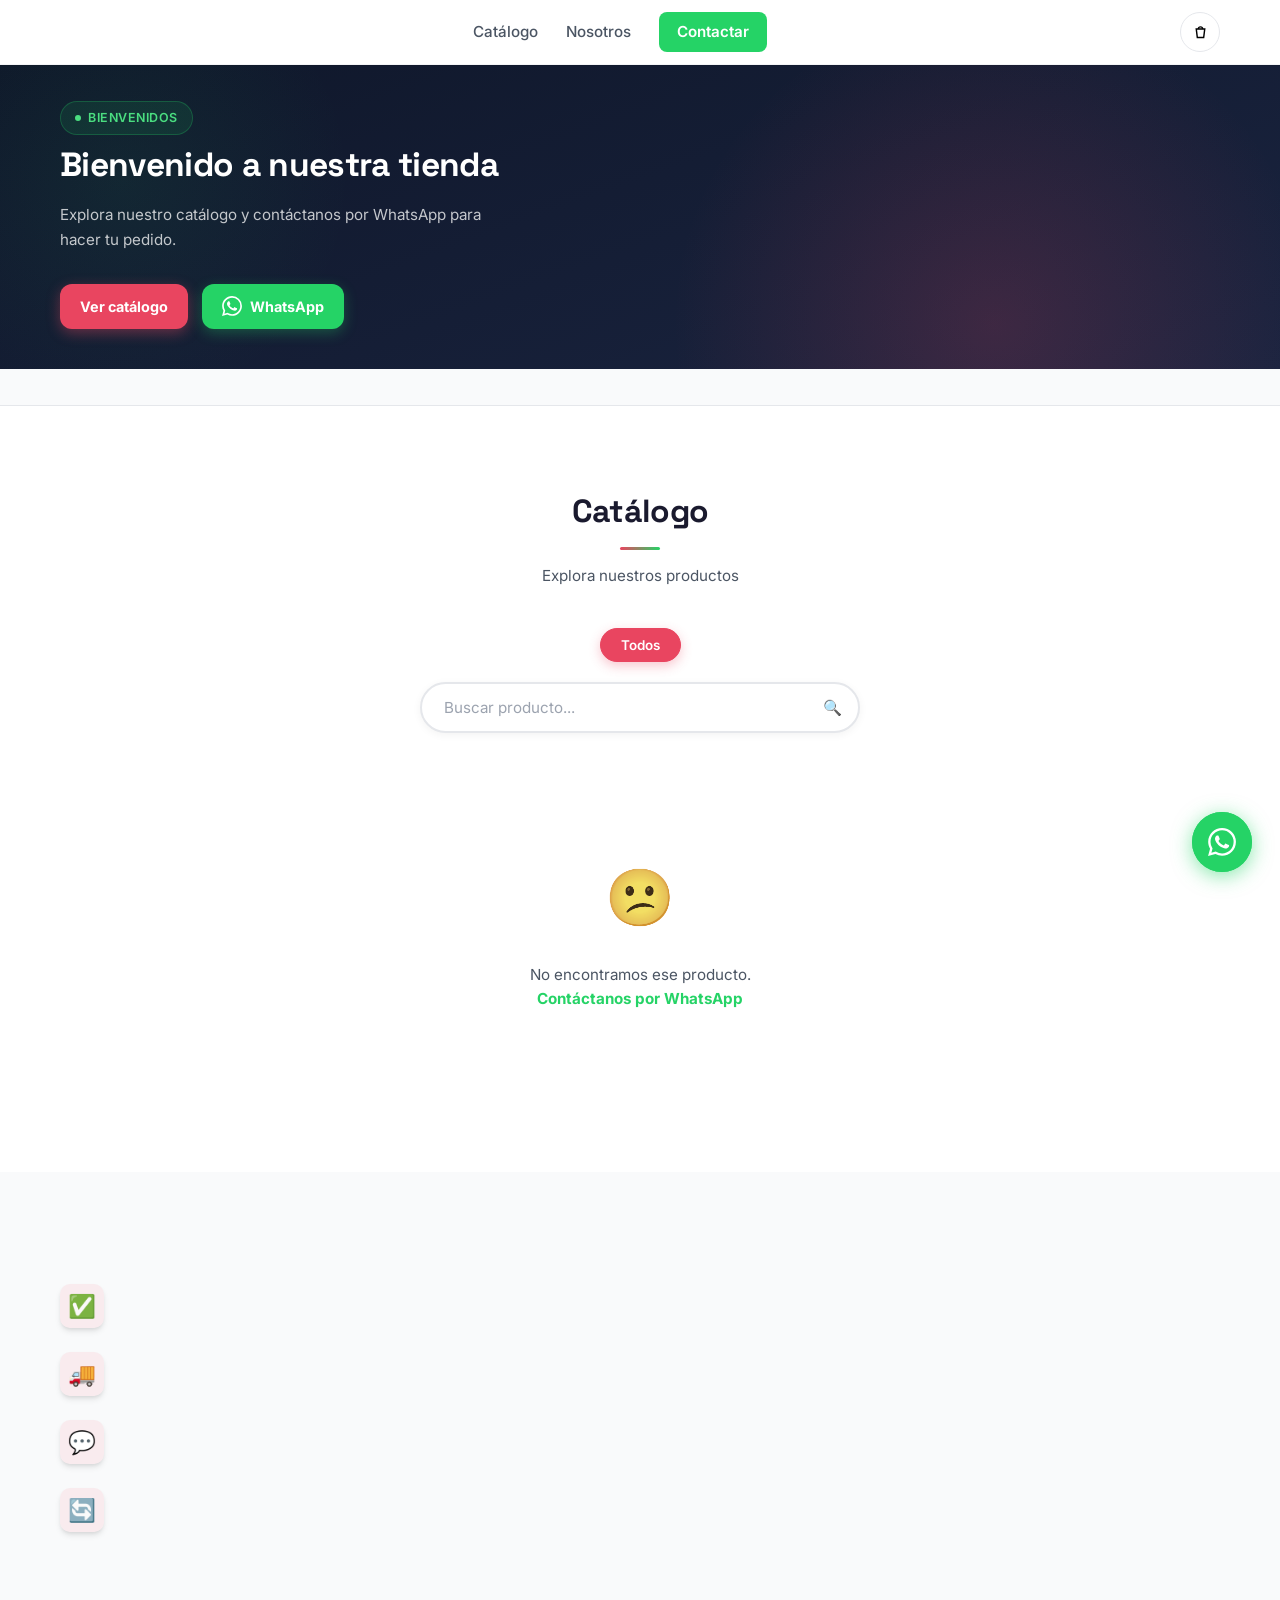
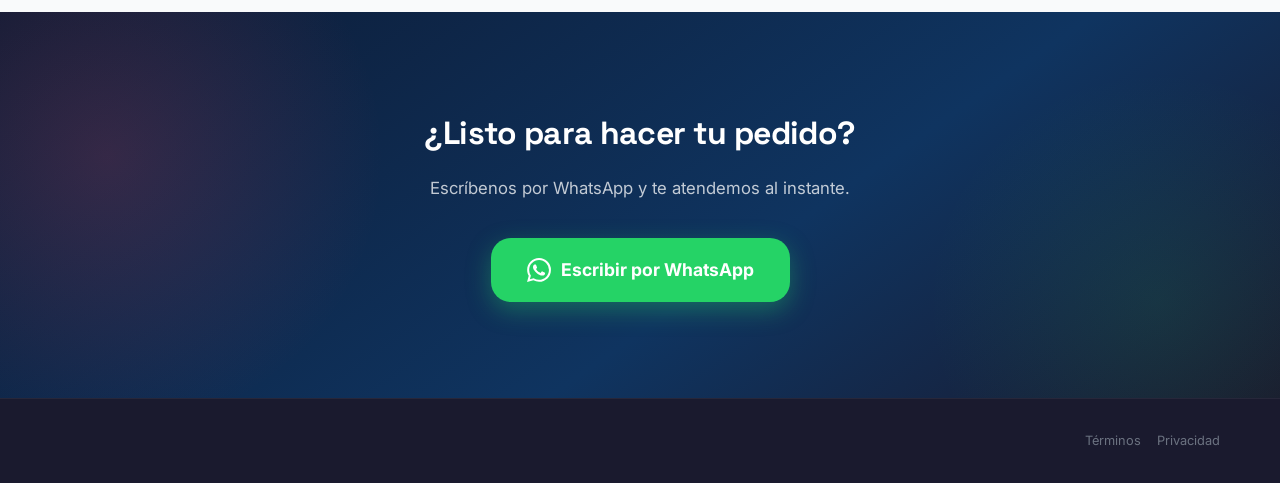
==== index.html @ 15ef9f05 "feat: rediseño 2.0 aplicado — landing demo viva, catálogo compacto, admin con Inicio - Landing: héro" ====
<!DOCTYPE html>
<html lang="es">
<head>
  <meta charset="UTF-8" />
  <meta name="viewport" content="width=device-width, initial-scale=1.0" />
  <title id="pageTitle">Mi tienda</title>
  <meta name="description" id="metaDesc" content="" />
  <meta property="og:title" id="ogTitle" content="" />
  <meta property="og:description" id="ogDesc" content="" />
  <meta property="og:image" id="ogImage" content="" />
  <meta property="og:type" content="website" />
  <meta property="og:url" id="ogUrl" content="" />
  <meta name="twitter:card" content="summary_large_image" />
  <meta name="twitter:title" id="twTitle" content="" />
  <meta name="twitter:description" id="twDesc" content="" />
  <meta name="twitter:image" id="twImage" content="" />
  <link rel="preconnect" href="https://fonts.googleapis.com" />
  <link href="https://fonts.googleapis.com/css2?family=Inter:wght@400;500;600;700;800&family=Space+Grotesk:wght@500;700&display=swap" rel="stylesheet" />
  <link rel="icon" type="image/svg+xml" href="/brand/logo-icon.svg" />
  <link rel="stylesheet" href="styles.css" />
  <script src="https://cdn.jsdelivr.net/npm/@supabase/supabase-js@2"></script>
</head>
<body>

  <!-- HEADER -->
  <header class="header">
    <div class="container header-inner">
      <div class="logo" id="siteLogo">
        <span class="logo-icon" id="siteLogoIcon" style="display:none"></span>
        <span class="logo-text" id="siteLogoText"></span>
      </div>
      <nav class="nav">
        <a href="#catalogo">Catálogo</a>
        <a href="#nosotros">Nosotros</a>
        <a href="#contacto" class="btn-nav" id="navWaBtn">Contactar</a>
      </nav>
      <button class="header-cart" id="headerCartBtn" aria-label="Ver mi pedido">
        <svg width="17" height="17" viewBox="0 0 24 24" fill="none" stroke="currentColor" stroke-width="2" aria-hidden="true"><path d="M6 7h12l-1.5 12h-9z"/><path d="M9 7a3 3 0 0 1 6 0"/></svg>
        <span class="header-cart-count" id="headerCartCount" hidden>0</span>
      </button>
      <button class="burger" id="burger" aria-label="Menú">
        <span></span><span></span><span></span>
      </button>
    </div>
    <div class="mobile-menu" id="mobileMenu">
      <a href="#catalogo" onclick="closeMobileMenu()">Catálogo</a>
      <a href="#nosotros" onclick="closeMobileMenu()">Nosotros</a>
      <a href="#contacto" onclick="closeMobileMenu()">Contactar</a>
    </div>
  </header>

  <!-- HERO -->
  <section class="hero" id="heroSection">
    <div class="container hero-inner">
      <div class="hero-content">
        <span class="hero-badge" id="heroBadge">Bienvenidos</span>
        <h1 id="heroTitle">Bienvenido a nuestra tienda</h1>
        <p id="heroSubtitle">Explora nuestro catálogo y contáctanos por WhatsApp para hacer tu pedido.</p>
        <div class="hero-actions">
          <a href="#catalogo" class="btn-primary">Ver catálogo</a>
          <a href="#" class="btn-whatsapp" id="heroWaBtn" target="_blank">
            <svg width="20" height="20" viewBox="0 0 24 24" fill="currentColor"><path d="M17.472 14.382c-.297-.149-1.758-.867-2.03-.967-.273-.099-.471-.148-.67.15-.197.297-.767.966-.94 1.164-.173.199-.347.223-.644.075-.297-.15-1.255-.463-2.39-1.475-.883-.788-1.48-1.761-1.653-2.059-.173-.297-.018-.458.13-.606.134-.133.298-.347.446-.52.149-.174.198-.298.298-.497.099-.198.05-.371-.025-.52-.075-.149-.669-1.612-.916-2.207-.242-.579-.487-.5-.669-.51-.173-.008-.371-.01-.57-.01-.198 0-.52.074-.792.372-.272.297-1.04 1.016-1.04 2.479 0 1.462 1.065 2.875 1.213 3.074.149.198 2.096 3.2 5.077 4.487.709.306 1.262.489 1.694.625.712.227 1.36.195 1.871.118.571-.085 1.758-.719 2.006-1.413.248-.694.248-1.289.173-1.413-.074-.124-.272-.198-.57-.347m-5.421 7.403h-.004a9.87 9.87 0 01-5.031-1.378l-.361-.214-3.741.982.998-3.648-.235-.374a9.86 9.86 0 01-1.51-5.26c.001-5.45 4.436-9.884 9.888-9.884 2.64 0 5.122 1.03 6.988 2.898a9.825 9.825 0 012.893 6.994c-.003 5.45-4.437 9.884-9.885 9.884m8.413-18.297A11.815 11.815 0 0012.05 0C5.495 0 .16 5.335.157 11.892c0 2.096.547 4.142 1.588 5.945L.057 24l6.305-1.654a11.882 11.882 0 005.683 1.448h.005c6.554 0 11.89-5.335 11.893-11.893a11.821 11.821 0 00-3.48-8.413z"/></svg>
            WhatsApp
          </a>
        </div>
      </div>
      <div class="hero-image">
        <img
          id="heroProductImg"
          src=""
          alt="Hero"
          style="display:none"
          class="hero-product-img"
        />
      </div>
    </div>
  </section>

  <!-- STATS -->
  <section class="stats">
    <div class="container stats-grid">
      <div class="stat"><strong id="stat1Value"></strong><span id="stat1Label"></span></div>
      <div class="stat"><strong id="stat2Value"></strong><span id="stat2Label"></span></div>
      <div class="stat"><strong id="stat3Value"></strong><span id="stat3Label"></span></div>
      <div class="stat"><strong id="stat4Value"></strong><span id="stat4Label"></span></div>
    </div>
  </section>

  <!-- CATÁLOGO -->
  <section class="catalog" id="catalogo">
    <div class="container">
      <div class="section-header">
        <h2 id="catalogTitle">Catálogo</h2>
        <p id="catalogSubtitle">Explora nuestros productos</p>
      </div>
      <div class="filters" id="filtersBar">
        <button class="filter-btn active" data-filter="all">Todos</button>
      </div>
      <div class="search-bar">
        <input type="text" id="searchInput" placeholder="Buscar producto..." />
        <span class="search-icon">🔍</span>
      </div>
      <div class="products-grid" id="productsGrid">
        <div class="skeleton-card"><div class="skeleton-img"></div><div class="skeleton-body"><div class="skeleton-line"></div><div class="skeleton-line short"></div><div class="skeleton-line price"></div></div></div>
        <div class="skeleton-card"><div class="skeleton-img"></div><div class="skeleton-body"><div class="skeleton-line"></div><div class="skeleton-line short"></div><div class="skeleton-line price"></div></div></div>
        <div class="skeleton-card"><div class="skeleton-img"></div><div class="skeleton-body"><div class="skeleton-line"></div><div class="skeleton-line short"></div><div class="skeleton-line price"></div></div></div>
        <div class="skeleton-card"><div class="skeleton-img"></div><div class="skeleton-body"><div class="skeleton-line"></div><div class="skeleton-line short"></div><div class="skeleton-line price"></div></div></div>
      </div>
      <div class="empty-state" id="emptyState" style="display:none;">
        <span>😕</span>
        <p id="emptyMsg">No encontramos ese producto. <br/><a href="#" id="emptyWaLink" target="_blank">Contáctanos por WhatsApp</a></p>
      </div>
    </div>
  </section>

  <!-- NOSOTROS -->
  <section class="about" id="nosotros">
    <div class="container about-inner">
      <div class="about-content">
        <h2 id="aboutTitle"></h2>
        <ul class="about-list">
          <li>
            <div class="about-icon about-icon-img"><span id="about1Icon" style="font-size:1.4rem;">✅</span></div>
            <div><strong id="about1Title"></strong><p id="about1Desc"></p></div>
          </li>
          <li>
            <div class="about-icon about-icon-img"><span id="about2Icon" style="font-size:1.4rem;">🚚</span></div>
            <div><strong id="about2Title"></strong><p id="about2Desc"></p></div>
          </li>
          <li>
            <div class="about-icon about-icon-img"><span id="about3Icon" style="font-size:1.4rem;">💬</span></div>
            <div><strong id="about3Title"></strong><p id="about3Desc"></p></div>
          </li>
          <li>
            <div class="about-icon about-icon-img"><span id="about4Icon" style="font-size:1.4rem;">🔄</span></div>
            <div><strong id="about4Title"></strong><p id="about4Desc"></p></div>
          </li>
        </ul>
      </div>
      <div class="about-visual">
        <div class="about-jersey-grid" id="aboutJerseyGrid" style="display:none">
          <div class="about-jersey-item" id="galleryItem1" style="display:none">
            <img id="galleryItemImg1" src="" alt="" />
            <span id="galleryItemTitle1"></span>
          </div>
          <div class="about-jersey-item" id="galleryItem2" style="display:none">
            <img id="galleryItemImg2" src="" alt="" />
            <span id="galleryItemTitle2"></span>
          </div>
          <div class="about-jersey-item" id="galleryItem3" style="display:none">
            <img id="galleryItemImg3" src="" alt="" />
            <span id="galleryItemTitle3"></span>
          </div>
          <div class="about-jersey-item" id="galleryItem4" style="display:none">
            <img id="galleryItemImg4" src="" alt="" />
            <span id="galleryItemTitle4"></span>
          </div>
        </div>
      </div>
    </div>
  </section>

  <!-- CONTACTO -->
  <section class="contact" id="contacto">
    <div class="container contact-inner">
      <h2 id="ctaTitle">¿Listo para hacer tu pedido?</h2>
      <p id="ctaDesc">Escríbenos por WhatsApp y te atendemos al instante.</p>
      <a href="#" class="btn-whatsapp-big" id="ctaWaBtn" target="_blank">
        <svg width="24" height="24" viewBox="0 0 24 24" fill="currentColor"><path d="M17.472 14.382c-.297-.149-1.758-.867-2.03-.967-.273-.099-.471-.148-.67.15-.197.297-.767.966-.94 1.164-.173.199-.347.223-.644.075-.297-.15-1.255-.463-2.39-1.475-.883-.788-1.48-1.761-1.653-2.059-.173-.297-.018-.458.13-.606.134-.133.298-.347.446-.52.149-.174.198-.298.298-.497.099-.198.05-.371-.025-.52-.075-.149-.669-1.612-.916-2.207-.242-.579-.487-.5-.669-.51-.173-.008-.371-.01-.57-.01-.198 0-.52.074-.792.372-.272.297-1.04 1.016-1.04 2.479 0 1.462 1.065 2.875 1.213 3.074.149.198 2.096 3.2 5.077 4.487.709.306 1.262.489 1.694.625.712.227 1.36.195 1.871.118.571-.085 1.758-.719 2.006-1.413.248-.694.248-1.289.173-1.413-.074-.124-.272-.198-.57-.347m-5.421 7.403h-.004a9.87 9.87 0 01-5.031-1.378l-.361-.214-3.741.982.998-3.648-.235-.374a9.86 9.86 0 01-1.51-5.26c.001-5.45 4.436-9.884 9.888-9.884 2.64 0 5.122 1.03 6.988 2.898a9.825 9.825 0 012.893 6.994c-.003 5.45-4.437 9.884-9.885 9.884m8.413-18.297A11.815 11.815 0 0012.05 0C5.495 0 .16 5.335.157 11.892c0 2.096.547 4.142 1.588 5.945L.057 24l6.305-1.654a11.882 11.882 0 005.683 1.448h.005c6.554 0 11.89-5.335 11.893-11.893a11.821 11.821 0 00-3.48-8.413z"/></svg>
        Escribir por WhatsApp
      </a>
    </div>
  </section>

  <!-- FOOTER -->
  <footer class="footer">
    <div class="container footer-inner">
      <div class="logo">
        <span class="logo-icon" id="footerLogoIcon" style="display:none"></span>
        <span class="logo-text" id="footerLogoText"></span>
      </div>
      <p id="footerCopy"></p>
      <div style="display:flex;gap:16px;flex-wrap:wrap;">
        <a href="/terms.html" style="color:#6b7280;font-size:.8rem;text-decoration:none;" target="_blank">Términos</a>
        <a href="/privacy.html" style="color:#6b7280;font-size:.8rem;text-decoration:none;" target="_blank">Privacidad</a>
      </div>
    </div>
  </footer>

  <!-- Sello ProductSpot (solo plan gratuito) -->
  <div id="productspotBadge" style="display:none;position:fixed;bottom:80px;left:16px;z-index:900;">
    <a href="https://productspot.com" target="_blank" rel="noopener"
       style="display:flex;align-items:center;gap:6px;background:rgba(0,0,0,0.75);color:#fff;font-size:11px;font-family:sans-serif;padding:6px 10px;border-radius:20px;text-decoration:none;backdrop-filter:blur(4px);border:1px solid rgba(255,255,255,0.15);">
      <svg width="14" height="14" viewBox="0 0 64 64" xmlns="http://www.w3.org/2000/svg" aria-hidden="true">
        <rect x="2" y="2" width="28" height="28" rx="9" fill="#f8fafc"/>
        <rect x="2" y="34" width="28" height="28" rx="9" fill="#f8fafc"/>
        <rect x="34" y="34" width="28" height="28" rx="9" fill="#f8fafc"/>
        <circle cx="48" cy="16" r="14" fill="#e94560"/>
      </svg>
      Hecho con ProductSpot
    </a>
  </div>

  <!-- MODAL DETALLE PRODUCTO -->
  <div class="modal-overlay" id="modalOverlay" role="dialog" aria-modal="true" aria-labelledby="modalProductName">
    <div class="modal" id="productModal">
      <button class="modal-close" id="modalClose" aria-label="Cerrar">✕</button>
      <div class="modal-content" id="modalContent"></div>
    </div>
  </div>

  <!-- PEDIDO MULTI-PRODUCTO -->
  <div class="cart-bar" id="cartBar">
    <div class="cart-bar-count"><span id="cartCount"></span><small id="cartTotalSmall"></small></div>
    <button class="btn-open-cart" id="btnOpenCart">Ver pedido</button>
    <button class="btn-clear-cart" id="btnClearCart" title="Vaciar pedido" aria-label="Vaciar pedido">✕</button>
  </div>
  <div class="cart-overlay" id="cartOverlay" role="dialog" aria-modal="true" aria-label="Tu pedido">
    <div class="cart-panel">
      <h3>Tu pedido</h3>
      <div class="cart-items" id="cartItems"></div>
      <div class="cart-total-row"><span>Total</span><strong id="cartTotal"></strong></div>
      <a class="btn-send-cart" id="btnSendCart" target="_blank" rel="noopener">
        <svg width="18" height="18" viewBox="0 0 24 24" fill="currentColor" aria-hidden="true"><path d="M17.472 14.382c-.297-.149-1.758-.867-2.03-.967-.273-.099-.471-.148-.67.15-.197.297-.767.966-.94 1.164-.173.199-.347.223-.644.075-.297-.15-1.255-.463-2.39-1.475-.883-.788-1.48-1.761-1.653-2.059-.173-.297-.018-.458.13-.606.134-.133.298-.347.446-.52.149-.174.198-.298.298-.497.099-.198.05-.371-.025-.52-.075-.149-.669-1.612-.916-2.207-.242-.579-.487-.5-.669-.51-.173-.008-.371-.01-.57-.01-.198 0-.52.074-.792.372-.272.297-1.04 1.016-1.04 2.479 0 1.462 1.065 2.875 1.213 3.074.149.198 2.096 3.2 5.077 4.487.709.306 1.262.489 1.694.625.712.227 1.36.195 1.871.118.571-.085 1.758-.719 2.006-1.413.248-.694.248-1.289.173-1.413-.074-.124-.272-.198-.57-.347m-5.421 7.403h-.004a9.87 9.87 0 01-5.031-1.378l-.361-.214-3.741.982.998-3.648-.235-.374a9.86 9.86 0 01-1.51-5.26c.001-5.45 4.436-9.884 9.888-9.884 2.64 0 5.122 1.03 6.988 2.898a9.825 9.825 0 012.893 6.994c-.003 5.45-4.437 9.884-9.885 9.884m8.413-18.297A11.815 11.815 0 0012.05 0C5.495 0 .16 5.335.157 11.892c0 2.096.547 4.142 1.588 5.945L.057 24l6.305-1.654a11.882 11.882 0 005.683 1.448h.005c6.554 0 11.89-5.335 11.893-11.893a11.821 11.821 0 00-3.48-8.413z"/></svg>
        Enviar pedido por WhatsApp
      </a>
    </div>
  </div>

  <!-- WHATSAPP FLOTANTE -->
  <a href="#" class="whatsapp-float" id="floatWaBtn" target="_blank" title="Contactar por WhatsApp">
    <svg width="28" height="28" viewBox="0 0 24 24" fill="currentColor"><path d="M17.472 14.382c-.297-.149-1.758-.867-2.03-.967-.273-.099-.471-.148-.67.15-.197.297-.767.966-.94 1.164-.173.199-.347.223-.644.075-.297-.15-1.255-.463-2.39-1.475-.883-.788-1.48-1.761-1.653-2.059-.173-.297-.018-.458.13-.606.134-.133.298-.347.446-.52.149-.174.198-.298.298-.497.099-.198.05-.371-.025-.52-.075-.149-.669-1.612-.916-2.207-.242-.579-.487-.5-.669-.51-.173-.008-.371-.01-.57-.01-.198 0-.52.074-.792.372-.272.297-1.04 1.016-1.04 2.479 0 1.462 1.065 2.875 1.213 3.074.149.198 2.096 3.2 5.077 4.487.709.306 1.262.489 1.694.625.712.227 1.36.195 1.871.118.571-.085 1.758-.719 2.006-1.413.248-.694.248-1.289.173-1.413-.074-.124-.272-.198-.57-.347m-5.421 7.403h-.004a9.87 9.87 0 01-5.031-1.378l-.361-.214-3.741.982.998-3.648-.235-.374a9.86 9.86 0 01-1.51-5.26c.001-5.45 4.436-9.884 9.888-9.884 2.64 0 5.122 1.03 6.988 2.898a9.825 9.825 0 012.893 6.994c-.003 5.45-4.437 9.884-9.885 9.884m8.413-18.297A11.815 11.815 0 0012.05 0C5.495 0 .16 5.335.157 11.892c0 2.096.547 4.142 1.588 5.945L.057 24l6.305-1.654a11.882 11.882 0 005.683 1.448h.005c6.554 0 11.89-5.335 11.893-11.893a11.821 11.821 0 00-3.48-8.413z"/></svg>
  </a>

  <script src="supabase.js"></script>
  <script src="app.js"></script>
</body>
</html>
---- styles.css ----
/* ===== RESET & BASE ===== */
*, *::before, *::after { box-sizing: border-box; margin: 0; padding: 0; }

:root {
  --primary: #1a1a2e;
  --accent: #e94560;
  --accent2: #0f3460;
  --green: #25d366;
  --green-dark: #128c7e;
  --white: #ffffff;
  --gray-50: #f9fafb;
  --gray-100: #f3f4f6;
  --gray-200: #e5e7eb;
  --gray-400: #9ca3af;
  --gray-600: #4b5563;
  --gray-800: #1f2937;
  --radius: 12px;
  --radius-lg: 20px;
  --shadow: 0 4px 6px -1px rgba(0,0,0,.1), 0 2px 4px -2px rgba(0,0,0,.1);
  --shadow-lg: 0 10px 15px -3px rgba(0,0,0,.1), 0 4px 6px -4px rgba(0,0,0,.1);
  --shadow-xl: 0 20px 25px -5px rgba(0,0,0,.15);
}

html { scroll-behavior: smooth; }

body {
  font-family: 'Inter', sans-serif;
  color: var(--gray-800);
  background: var(--white);
  line-height: 1.6;
}

.container {
  max-width: 1200px;
  margin: 0 auto;
  padding: 0 20px;
}

/* ===== HEADER ===== */
.header {
  position: sticky;
  top: 0;
  z-index: 100;
  background: rgba(255,255,255,.97);
  backdrop-filter: blur(16px);
  border-bottom: 1px solid var(--gray-100);
  box-shadow: 0 1px 0 rgba(0,0,0,.06);
}

.header-inner {
  display: flex;
  align-items: center;
  justify-content: space-between;
  height: 64px;
}

.logo {
  display: flex;
  align-items: center;
  gap: 8px;
  text-decoration: none;
  color: inherit;
}

.logo-icon { font-size: 1.5rem; }

.logo-text {
  font-size: 1.4rem;
  font-weight: 800;
  background: linear-gradient(135deg, var(--primary), var(--accent));
  -webkit-background-clip: text;
  -webkit-text-fill-color: transparent;
  background-clip: text;
}

.nav {
  display: flex;
  align-items: center;
  gap: 28px;
}

.nav a {
  text-decoration: none;
  color: var(--gray-600);
  font-weight: 500;
  font-size: .95rem;
  transition: color .2s;
}

.nav a:hover { color: var(--accent); }

.btn-nav {
  background: var(--green) !important;
  color: var(--white) !important;
  padding: 8px 18px;
  border-radius: 8px;
  font-weight: 600 !important;
  transition: background .2s !important;
}

.btn-nav:hover { background: var(--green-dark) !important; }

.burger {
  display: none;
  flex-direction: column;
  gap: 5px;
  background: none;
  border: none;
  cursor: pointer;
  padding: 4px;
}

.burger span {
  display: block;
  width: 24px;
  height: 2px;
  background: var(--gray-800);
  border-radius: 2px;
  transition: .3s;
}

.mobile-menu {
  display: none;
  flex-direction: column;
  padding: 12px 20px 16px;
  border-top: 1px solid var(--gray-200);
  background: var(--white);
}

.mobile-menu a {
  padding: 12px 0;
  text-decoration: none;
  color: var(--gray-800);
  font-weight: 500;
  border-bottom: 1px solid var(--gray-100);
}

.mobile-menu.open { display: flex; }

/* ===== HERO ===== */
.hero {
  background: linear-gradient(145deg, #0d1b35 0%, #0f3460 60%, #1a1a2e 100%);
  color: var(--white);
  padding: 80px 0 100px;
  overflow: hidden;
  position: relative;
}

.hero::before {
  content: '';
  position: absolute;
  top: -30%;
  right: -5%;
  width: 700px;
  height: 700px;
  border-radius: 50%;
  background: radial-gradient(circle, rgba(233,69,96,.18) 0%, transparent 65%);
  pointer-events: none;
}

.hero::after {
  content: '';
  position: absolute;
  bottom: -20%;
  left: -10%;
  width: 500px;
  height: 500px;
  border-radius: 50%;
  background: radial-gradient(circle, rgba(37,211,102,.07) 0%, transparent 65%);
  pointer-events: none;
}

.hero-inner {
  display: grid;
  grid-template-columns: 1fr 1fr;
  gap: 60px;
  align-items: center;
  position: relative;
  z-index: 1;
}

.hero-badge {
  display: inline-flex;
  align-items: center;
  gap: 7px;
  background: rgba(37,211,102,.1);
  border: 1px solid rgba(37,211,102,.25);
  color: #4ade80;
  padding: 6px 14px;
  border-radius: 20px;
  font-size: .78rem;
  font-weight: 600;
  letter-spacing: .5px;
  text-transform: uppercase;
  margin-bottom: 20px;
}

.hero-badge::before {
  content: '';
  width: 6px;
  height: 6px;
  background: #4ade80;
  border-radius: 50%;
  animation: dot-pulse 2s ease-in-out infinite;
}

@keyframes dot-pulse {
  0%, 100% { opacity: 1; transform: scale(1); }
  50%       { opacity: .5; transform: scale(.7); }
}

.hero-content h1 {
  font-size: clamp(2rem, 4vw, 3.2rem);
  font-weight: 900;
  line-height: 1.12;
  margin-bottom: 18px;
  letter-spacing: -.02em;
}

.hero-content p {
  font-size: 1.05rem;
  color: rgba(255,255,255,.75);
  margin-bottom: 32px;
  max-width: 440px;
}

.hero-actions {
  display: flex;
  gap: 14px;
  flex-wrap: wrap;
}

.btn-primary {
  background: var(--accent);
  color: var(--white);
  padding: 14px 28px;
  border-radius: var(--radius);
  font-weight: 700;
  text-decoration: none;
  font-size: 1rem;
  transition: transform .2s, box-shadow .2s;
  box-shadow: 0 4px 14px rgba(233,69,96,.4);
}

.btn-primary:hover {
  transform: translateY(-2px);
  box-shadow: 0 6px 20px rgba(233,69,96,.5);
}

.btn-whatsapp {
  display: flex;
  align-items: center;
  gap: 8px;
  background: var(--green);
  color: var(--white);
  padding: 14px 24px;
  border-radius: var(--radius);
  font-weight: 700;
  text-decoration: none;
  font-size: 1rem;
  transition: transform .2s, box-shadow .2s;
  box-shadow: 0 4px 14px rgba(37,211,102,.3);
}

.btn-whatsapp:hover {
  transform: translateY(-2px);
  box-shadow: 0 6px 20px rgba(37,211,102,.4);
}

/* Hero product image */
.hero-product-img {
  width: 100%;
  max-width: 520px;
  border-radius: var(--radius-lg);
  box-shadow: 0 24px 60px rgba(0,0,0,.35);
  object-fit: cover;
  display: block;
  margin: 0 auto;
}

.hero-image {
  display: flex;
  align-items: center;
  justify-content: center;
}

/* Jersey showcase (legacy fallback) */
.jersey-showcase {
  display: flex;
  gap: 16px;
  justify-content: center;
}

.jersey-card-hero {
  background: rgba(255,255,255,.08);
  border: 1px solid rgba(255,255,255,.15);
  border-radius: var(--radius-lg);
  padding: 28px 20px;
  text-align: center;
  backdrop-filter: blur(10px);
  transition: transform .3s;
  min-width: 120px;
}

.jersey-card-hero:hover { transform: translateY(-8px); }

.jersey-visual {
  font-size: 3rem;
  margin-bottom: 10px;
}

.jersey-card-hero span {
  font-size: .75rem;
  color: rgba(255,255,255,.7);
  font-weight: 500;
}

/* ===== STATS ===== */
.stats {
  background: var(--gray-50);
  border-bottom: 1px solid var(--gray-200);
  padding: 32px 0;
}

.stats-grid {
  display: grid;
  grid-template-columns: repeat(4, 1fr);
  gap: 24px;
}

.stat {
  text-align: center;
  display: flex;
  flex-direction: column;
  gap: 4px;
}

.stat strong {
  font-size: 1.5rem;
  font-weight: 800;
  color: var(--accent);
}

.stat span {
  font-size: .85rem;
  color: var(--gray-600);
}

/* ===== CATALOG ===== */
.catalog { padding: 80px 0; }

.section-header {
  text-align: center;
  margin-bottom: 40px;
}

.section-header h2 {
  font-size: 2rem;
  font-weight: 900;
  color: var(--primary);
  margin-bottom: 8px;
  letter-spacing: -.02em;
}

.section-header h2::after {
  content: '';
  display: block;
  width: 40px;
  height: 3px;
  background: linear-gradient(90deg, var(--accent), var(--green));
  border-radius: 2px;
  margin: 10px auto 0;
}

.section-header p { color: var(--gray-600); font-size: .95rem; margin-top: 14px; }

/* FILTROS */
.filters {
  display: flex;
  flex-wrap: wrap;
  gap: 8px;
  justify-content: center;
  margin-bottom: 20px;
}

.filter-btn {
  padding: 8px 20px;
  border: 1.5px solid var(--gray-200);
  border-radius: 50px;
  background: var(--white);
  color: var(--gray-600);
  font-size: .84rem;
  font-weight: 600;
  cursor: pointer;
  transition: all .2s;
  font-family: 'Inter', sans-serif;
  white-space: nowrap;
}

.filter-btn:hover {
  border-color: var(--accent);
  color: var(--accent);
  background: rgba(233,69,96,.04);
}

.filter-btn.active {
  background: var(--accent);
  border-color: var(--accent);
  color: var(--white);
  box-shadow: 0 4px 12px rgba(233,69,96,.3);
}

/* BÚSQUEDA */
.search-bar {
  position: relative;
  max-width: 440px;
  margin: 0 auto 40px;
}

.search-bar input {
  width: 100%;
  padding: 14px 48px 14px 22px;
  border: 2px solid var(--gray-200);
  border-radius: 50px;
  font-size: .95rem;
  font-family: 'Inter', sans-serif;
  outline: none;
  transition: border-color .2s, box-shadow .2s;
  background: var(--white);
  box-shadow: 0 2px 8px rgba(0,0,0,.05);
  color: var(--gray-800);
}

.search-bar input::placeholder { color: var(--gray-400); }

.search-bar input:focus {
  border-color: var(--accent);
  box-shadow: 0 0 0 4px rgba(233,69,96,.1);
}

.search-icon {
  position: absolute;
  right: 18px;
  top: 50%;
  transform: translateY(-50%);
  font-size: .95rem;
  pointer-events: none;
}

/* GRID */
.products-grid {
  display: grid;
  grid-template-columns: repeat(auto-fill, minmax(260px, 1fr));
  gap: 24px;
}

/* PRODUCT CARD */
.product-card {
  background: var(--white);
  border: 1px solid var(--gray-100);
  border-radius: var(--radius-lg);
  overflow: hidden;
  cursor: pointer;
  transition: transform .3s cubic-bezier(.22,1,.36,1), box-shadow .3s ease, border-color .3s;
  position: relative;
  box-shadow: 0 1px 4px rgba(0,0,0,.05), 0 4px 12px rgba(0,0,0,.04);
  animation: card-enter .45s cubic-bezier(.22,1,.36,1) both;
  animation-delay: calc(var(--i, 0) * 60ms);
}

@keyframes card-enter {
  from { opacity: 0; transform: translateY(24px) scale(.97); }
  to   { opacity: 1; transform: translateY(0) scale(1); }
}

.product-card:hover {
  transform: translateY(-8px);
  box-shadow: 0 24px 48px rgba(0,0,0,.12), 0 8px 16px rgba(0,0,0,.06);
  border-color: rgba(233,69,96,.2);
}

.product-badge {
  position: absolute;
  top: 12px;
  left: 12px;
  background: var(--accent);
  color: var(--white);
  font-size: .7rem;
  font-weight: 700;
  padding: 4px 10px;
  border-radius: 6px;
  letter-spacing: .5px;
  text-transform: uppercase;
  z-index: 1;
}

.product-badge.new { background: #10b981; }
.product-badge.popular { background: #f59e0b; color: var(--white); }

.product-image {
  height: 240px;
  display: flex;
  align-items: center;
  justify-content: center;
  font-size: 5rem;
  position: relative;
  overflow: hidden;
  background: linear-gradient(145deg, #f8fafc 0%, #eef2f7 100%);
}

.product-image img.product-img {
  width: 100%;
  height: 100%;
  object-fit: contain;
  padding: 16px;
  transition: transform .45s cubic-bezier(.22,1,.36,1);
}

.product-card:hover .product-img {
  transform: scale(1.06);
}

.product-body {
  padding: 16px 18px 18px;
}

.product-league {
  font-size: .75rem;
  font-weight: 600;
  color: var(--accent);
  text-transform: uppercase;
  letter-spacing: .5px;
  margin-bottom: 6px;
}

.product-name {
  font-size: 1rem;
  font-weight: 700;
  color: var(--gray-800);
  margin-bottom: 6px;
  line-height: 1.3;
}

.product-desc {
  font-size: .82rem;
  color: var(--gray-400);
  margin-bottom: 14px;
  line-height: 1.5;
  display: -webkit-box;
  -webkit-line-clamp: 2;
  -webkit-box-orient: vertical;
  overflow: hidden;
}

.product-sizes {
  display: flex;
  gap: 6px;
  flex-wrap: wrap;
  margin-bottom: 14px;
}

.size-chip {
  padding: 3px 9px;
  border: 1.5px solid var(--gray-200);
  border-radius: 6px;
  font-size: .72rem;
  font-weight: 600;
  color: var(--gray-600);
}

.product-footer {
  display: flex;
  align-items: center;
  justify-content: space-between;
  padding-top: 12px;
  border-top: 1px solid var(--gray-100);
  margin-top: 4px;
}

.product-price {
  font-size: 1.25rem;
  font-weight: 900;
  color: var(--primary);
  letter-spacing: -.02em;
}

.product-price span {
  font-size: .75rem;
  color: var(--gray-400);
  font-weight: 500;
}

.btn-ask {
  display: flex;
  align-items: center;
  gap: 6px;
  background: var(--green);
  color: var(--white);
  border: none;
  padding: 9px 16px;
  border-radius: 50px;
  font-size: .8rem;
  font-weight: 700;
  cursor: pointer;
  text-decoration: none;
  font-family: 'Inter', sans-serif;
  transition: background .2s, transform .15s, box-shadow .15s;
  box-shadow: 0 2px 8px rgba(37,211,102,.3);
  white-space: nowrap;
}

.btn-ask:hover {
  background: var(--green-dark);
  transform: scale(1.04);
  box-shadow: 0 4px 14px rgba(37,211,102,.45);
}

/* EMPTY STATE */
.empty-state {
  text-align: center;
  padding: 80px 20px;
  grid-column: 1/-1;
}

.empty-state span { font-size: 3.5rem; display: block; margin-bottom: 20px; filter: grayscale(.3); }
.empty-state p { color: var(--gray-600); font-size: .95rem; line-height: 1.6; }
.empty-state a { color: var(--green); font-weight: 700; text-decoration: none; }
.empty-state a:hover { text-decoration: underline; }

.loading-placeholder {
  grid-column: 1/-1;
  text-align: center;
  padding: 80px 20px;
  color: var(--gray-400);
  font-size: .9rem;
  letter-spacing: .02em;
}

/* Skeleton shimmer for cards */
.skeleton-card {
  background: var(--gray-100);
  border-radius: var(--radius-lg);
  overflow: hidden;
  position: relative;
}

.skeleton-card::after {
  content: '';
  position: absolute;
  inset: 0;
  background: linear-gradient(90deg, transparent 0%, rgba(255,255,255,.7) 50%, transparent 100%);
  background-size: 200% 100%;
  animation: shimmer 1.4s ease-in-out infinite;
}

@keyframes shimmer {
  0%   { background-position: -200% 0; }
  100% { background-position:  200% 0; }
}

.skeleton-img { height: 240px; background: var(--gray-200); }
.skeleton-body { padding: 18px; }
.skeleton-line { height: 12px; background: var(--gray-200); border-radius: 6px; margin-bottom: 10px; }
.skeleton-line.short { width: 60%; }
.skeleton-line.price { width: 40%; height: 16px; margin-top: 16px; }

.product-img-placeholder {
  font-size: 3rem;
  display: flex;
  align-items: center;
  justify-content: center;
  width: 100%;
  height: 100%;
  background: var(--gray-100);
}

/* ===== ABOUT ===== */
.about {
  background: var(--gray-50);
  padding: 80px 0;
}

.about-inner {
  display: grid;
  grid-template-columns: 1fr 1fr;
  gap: 60px;
  align-items: center;
}

.about-content h2 {
  font-size: 1.9rem;
  font-weight: 800;
  color: var(--primary);
  margin-bottom: 32px;
}

.about-list {
  list-style: none;
  display: flex;
  flex-direction: column;
  gap: 24px;
}

.about-list li {
  display: flex;
  gap: 16px;
  align-items: flex-start;
}

.about-icon {
  font-size: 1.4rem;
  flex-shrink: 0;
  width: 44px;
  height: 44px;
  background: var(--white);
  border-radius: 10px;
  display: flex;
  align-items: center;
  justify-content: center;
  box-shadow: var(--shadow);
}

.about-list strong {
  display: block;
  font-size: .95rem;
  margin-bottom: 4px;
  color: var(--gray-800);
}

.about-list p { font-size: .85rem; color: var(--gray-600); }

.leagues-display {
  display: grid;
  grid-template-columns: repeat(4, 1fr);
  gap: 12px;
}

.league-badge {
  background: var(--white);
  border: 1px solid var(--gray-200);
  border-radius: var(--radius);
  padding: 16px 8px;
  text-align: center;
  box-shadow: var(--shadow);
  transition: transform .2s;
}

.league-badge:hover { transform: scale(1.05); }
.league-badge span { font-size: 1.6rem; display: block; margin-bottom: 6px; }
.league-badge small { font-size: .7rem; color: var(--gray-600); font-weight: 600; }

/* About jersey grid */
.about-jersey-grid {
  display: grid;
  grid-template-columns: 1fr 1fr;
  gap: 16px;
}

.about-jersey-item {
  background: var(--white);
  border: 1px solid var(--gray-200);
  border-radius: var(--radius-lg);
  overflow: hidden;
  box-shadow: var(--shadow);
  transition: transform .2s, box-shadow .2s;
  text-align: center;
}

.about-jersey-item:hover {
  transform: translateY(-4px);
  box-shadow: var(--shadow-lg);
}

.about-jersey-item img {
  width: 100%;
  aspect-ratio: 1;
  object-fit: contain;
  background: var(--gray-50);
  padding: 12px;
  display: block;
}

.about-jersey-item span {
  display: block;
  font-size: .75rem;
  font-weight: 600;
  color: var(--gray-600);
  padding: 8px;
  border-top: 1px solid var(--gray-100);
}

.about-icon-img {
  color: var(--accent);
  background: rgba(233,69,96,.08) !important;
}

.about-icon-img svg { color: var(--accent); stroke: var(--accent); }

/* ===== CONTACT ===== */
.contact {
  background: linear-gradient(145deg, #0d1b35 0%, #0f3460 60%, #1a1a2e 100%);
  color: var(--white);
  padding: 96px 0;
  text-align: center;
  position: relative;
  overflow: hidden;
}

.contact::before {
  content: '';
  position: absolute;
  top: -40%;
  left: -15%;
  width: 600px;
  height: 600px;
  border-radius: 50%;
  background: radial-gradient(circle, rgba(233,69,96,.18) 0%, transparent 65%);
  pointer-events: none;
}

.contact::after {
  content: '';
  position: absolute;
  bottom: -40%;
  right: -10%;
  width: 500px;
  height: 500px;
  border-radius: 50%;
  background: radial-gradient(circle, rgba(37,211,102,.1) 0%, transparent 65%);
  pointer-events: none;
}

.contact-inner {
  position: relative;
  z-index: 1;
}

.contact-inner h2 {
  font-size: 2rem;
  font-weight: 800;
  margin-bottom: 16px;
}

.contact-inner p {
  color: rgba(255,255,255,.75);
  max-width: 520px;
  margin: 0 auto 36px;
  font-size: 1.05rem;
}

.btn-whatsapp-big {
  display: inline-flex;
  align-items: center;
  gap: 10px;
  background: var(--green);
  color: var(--white);
  padding: 18px 36px;
  border-radius: var(--radius-lg);
  font-weight: 700;
  text-decoration: none;
  font-size: 1.1rem;
  box-shadow: 0 8px 24px rgba(37,211,102,.35);
  transition: transform .2s, box-shadow .2s;
}

.btn-whatsapp-big:hover {
  transform: translateY(-3px);
  box-shadow: 0 12px 32px rgba(37,211,102,.45);
}

/* ===== FOOTER ===== */
.footer {
  background: var(--primary);
  color: rgba(255,255,255,.5);
  padding: 32px 0;
  border-top: 1px solid rgba(255,255,255,.06);
}

.footer-inner {
  display: flex;
  align-items: center;
  justify-content: space-between;
  gap: 16px;
  flex-wrap: wrap;
}

.footer .logo-text { color: var(--white); -webkit-text-fill-color: var(--white); }
.footer p { font-size: .85rem; }

/* ===== MODAL ===== */
.modal-overlay {
  display: none;
  position: fixed;
  inset: 0;
  background: rgba(0,0,0,.6);
  z-index: 200;
  align-items: center;
  justify-content: center;
  padding: 20px;
  backdrop-filter: blur(4px);
}

.modal-overlay.open { display: flex; }

.modal {
  background: var(--white);
  border-radius: var(--radius-lg);
  max-width: 520px;
  width: 100%;
  max-height: 90vh;
  overflow-y: auto;
  position: relative;
  box-shadow: var(--shadow-xl);
  animation: modalIn .25s ease;
}

@keyframes modalIn {
  0%   { transform: scale(.88) translateY(24px); opacity: 0; }
  65%  { transform: scale(1.015) translateY(-2px); opacity: 1; }
  100% { transform: scale(1) translateY(0); opacity: 1; }
}

.modal-close {
  position: sticky;
  top: 12px;
  float: right;
  margin: 12px 12px 0 0;
  background: var(--gray-100);
  border: none;
  border-radius: 50%;
  width: 34px;
  height: 34px;
  cursor: pointer;
  font-size: .9rem;
  color: var(--gray-600);
  display: flex;
  align-items: center;
  justify-content: center;
  z-index: 1;
}

.modal-product-image {
  height: 240px;
  display: flex;
  align-items: center;
  justify-content: center;
  font-size: 7rem;
  border-radius: var(--radius-lg) var(--radius-lg) 0 0;
}

.modal-gallery { position: relative; }

.modal-main-img {
  width: 100%;
  height: 320px;
  object-fit: contain;
  display: block;
  background: linear-gradient(145deg, #f8fafc 0%, #eef2f7 100%);
  padding: 20px;
  transition: opacity .2s;
}

.modal-thumbs-row {
  display: flex;
  gap: 8px;
  padding: 10px 16px;
  background: var(--gray-50);
  border-top: 1px solid var(--gray-200);
  overflow-x: auto;
}

.modal-thumb-img {
  width: 56px;
  height: 56px;
  object-fit: contain;
  background: var(--white);
  border: 2px solid var(--gray-200);
  border-radius: 8px;
  cursor: pointer;
  flex-shrink: 0;
  transition: border-color .2s;
}

.modal-thumb-img.active,
.modal-thumb-img:hover { border-color: var(--accent); }

.modal-body { padding: 24px; }
.modal-league { font-size: .8rem; color: var(--accent); font-weight: 700; text-transform: uppercase; margin-bottom: 8px; }
.modal-name { font-size: 1.4rem; font-weight: 800; color: var(--primary); margin-bottom: 10px; }
.modal-desc { color: var(--gray-600); font-size: .9rem; margin-bottom: 20px; line-height: 1.5; }

.modal-section-title { font-size: .8rem; font-weight: 700; color: var(--gray-400); text-transform: uppercase; letter-spacing: .5px; margin-bottom: 10px; }

.modal-sizes { display: flex; gap: 8px; flex-wrap: wrap; margin-bottom: 20px; }

.modal-size {
  padding: 8px 16px;
  border: 2px solid var(--gray-200);
  border-radius: 8px;
  font-weight: 700;
  font-size: .85rem;
  cursor: pointer;
  transition: all .15s;
  font-family: 'Inter', sans-serif;
  background: var(--white);
  color: var(--gray-800);
}

.modal-size:hover, .modal-size.selected {
  border-color: var(--accent);
  background: var(--accent);
  color: var(--white);
}

.modal-colors { display: flex; gap: 10px; margin-bottom: 24px; }

.modal-color {
  width: 28px;
  height: 28px;
  border-radius: 50%;
  border: 3px solid transparent;
  cursor: pointer;
  transition: transform .15s;
}

.modal-color:hover, .modal-color.selected {
  transform: scale(1.2);
  border-color: var(--gray-800);
}

.modal-price-row {
  display: flex;
  align-items: center;
  justify-content: space-between;
  padding-top: 20px;
  border-top: 1px solid var(--gray-200);
}

.modal-price { font-size: 1.6rem; font-weight: 800; color: var(--primary); }

.btn-modal-wa {
  display: flex;
  align-items: center;
  gap: 8px;
  background: var(--green);
  color: var(--white);
  padding: 12px 22px;
  border-radius: 10px;
  font-weight: 700;
  text-decoration: none;
  font-size: .95rem;
  transition: background .2s, transform .2s;
}

.btn-modal-wa:hover {
  background: var(--green-dark);
  transform: translateY(-1px);
}

.btn-share-link {
  display: flex;
  align-items: center;
  justify-content: center;
  gap: 7px;
  width: 100%;
  margin-top: 10px;
  padding: 10px 16px;
  background: transparent;
  border: 1px solid #2d3748;
  border-radius: 10px;
  color: #9ca3af;
  font-size: .85rem;
  font-weight: 500;
  cursor: pointer;
  transition: border-color .2s, color .2s;
}

.btn-share-link:hover {
  border-color: #e94560;
  color: #e94560;
}

/* ===== WHATSAPP FLOAT ===== */
.whatsapp-float {
  position: fixed;
  bottom: 28px;
  right: 28px;
  background: var(--green);
  color: var(--white);
  width: 60px;
  height: 60px;
  border-radius: 50%;
  display: flex;
  align-items: center;
  justify-content: center;
  box-shadow: 0 4px 20px rgba(37,211,102,.55);
  z-index: 99;
  transition: transform .2s, box-shadow .2s;
  text-decoration: none;
}

.whatsapp-float::before {
  content: '';
  position: absolute;
  inset: 0;
  border-radius: 50%;
  background: var(--green);
  animation: wa-pulse 2.5s ease-out infinite;
  z-index: -1;
}

@keyframes wa-pulse {
  0%   { transform: scale(1); opacity: .55; }
  100% { transform: scale(1.85); opacity: 0; }
}

.whatsapp-float:hover {
  transform: scale(1.1);
  box-shadow: 0 8px 28px rgba(37,211,102,.65);
}

/* ===== RESPONSIVE ===== */
@media (max-width: 768px) {
  .nav { display: none; }
  .burger { display: flex; }

  .hero { padding: 48px 0 56px; }
  .hero-inner { grid-template-columns: 1fr; gap: 32px; text-align: center; }
  .hero-content p { margin: 0 auto 24px; max-width: 100%; }
  .hero-actions { justify-content: center; flex-direction: column; align-items: center; }
  .hero-actions a, .hero-actions button { width: 100%; max-width: 320px; justify-content: center; }

  .stats-grid { grid-template-columns: repeat(2, 1fr); gap: 12px; }

  .products-grid { grid-template-columns: repeat(2, 1fr); gap: 12px; }

  .about-inner { grid-template-columns: 1fr; }
  .about-jersey-grid { grid-template-columns: 1fr 1fr; }
  .leagues-display { grid-template-columns: repeat(4, 1fr); }

  .footer-inner { flex-direction: column; text-align: center; }

  /* Modal como bottom-sheet en móvil */
  .modal-overlay { padding: 0; align-items: flex-end; }
  .modal { border-radius: 20px 20px 0 0; max-width: 100%; max-height: 92vh; }
  .modal-main-img { height: 220px; }

  /* Evitar zoom automático de iOS al hacer foco en inputs */
  input:not([type=color]), textarea, select { font-size: 16px !important; }

  .mobile-menu a { display: flex; }
}

@media (max-width: 480px) {
  .header-inner { height: 56px; }

  .hero { padding: 36px 0 44px; }
  .hero-content h1 { font-size: clamp(1.75rem, 8vw, 2.4rem); }
  .hero-content p { font-size: .95rem; }

  .products-grid { grid-template-columns: 1fr 1fr; gap: 10px; }
  .product-image { height: 150px; font-size: 3rem; }
  .product-body { padding: 10px; }
  .product-name { font-size: .85rem; }
  .product-price { font-size: .95rem; }
  .product-desc { display: none; }
  .btn-ask { padding: 9px; font-size: .78rem; gap: 4px; }

  .stats-grid { grid-template-columns: repeat(2, 1fr); gap: 10px; }

  .about-jersey-grid { grid-template-columns: 1fr 1fr; gap: 8px; }
  .leagues-display { grid-template-columns: repeat(4, 1fr); gap: 6px; }

  .whatsapp-float { width: 52px; height: 52px; bottom: 16px; right: 16px; font-size: 1.4rem; }

  .modal-body { padding: 16px; }
  .modal-name { font-size: 1.2rem; }
  .modal-main-img { height: 200px; }
}

@media (max-width: 390px) {
  .container { padding: 0 14px; }
  .products-grid { gap: 8px; }
  .section-header { margin-bottom: 24px; }
  .stat-card { padding: 12px 10px; }
}

@media (prefers-reduced-motion: reduce) {
  *, *::before, *::after {
    animation-duration: .01ms !important;
    animation-iteration-count: 1 !important;
    transition-duration: .01ms !important;
  }
}

/* ===== PREVIEW / EDITOR MODE ===== */
.preview-mode .editor-section {
  position: relative;
  cursor: pointer;
  transition: outline .15s;
  outline: 2px solid transparent;
  outline-offset: -2px;
}
.preview-mode .editor-section:hover {
  outline-color: rgba(233,69,96,.5);
}
.preview-mode .editor-section.editor-active {
  outline-color: #e94560;
  outline-width: 3px;
}
.preview-mode .editor-section::after {
  content: attr(data-label);
  position: absolute;
  top: 8px; left: 8px;
  background: rgba(233,69,96,.9);
  color: #fff;
  font-size: .7rem; font-weight: 700;
  padding: 3px 8px; border-radius: 4px;
  pointer-events: none;
  opacity: 0;
  transition: opacity .15s;
  font-family: 'Inter', sans-serif;
  text-transform: uppercase;
  letter-spacing: .05em;
}
.preview-mode .editor-section:hover::after,
.preview-mode .editor-section.editor-active::after {
  opacity: 1;
}

/* ===== MARCA PRODUCTSPOT: MOTION Y DISPLAY ===== */
:root {
  --motion-fast: 150ms; --motion-base: 250ms; --motion-slow: 450ms;
  --ease-spot: cubic-bezier(.22,1,.36,1);
  --ease-spring: cubic-bezier(.34,1.56,.64,1);
}
.hero h1, .section-header h2, .contact h2 { font-family: 'Space Grotesk', 'Inter', sans-serif; letter-spacing: -0.02em; }
@media (prefers-reduced-motion: reduce) {
  :root { --motion-fast: 1ms; --motion-base: 80ms; --motion-slow: 80ms; }
  *, *::before, *::after { animation-delay: 0ms !important; transition-delay: 0ms !important; }
  .product-card { animation: none !important; }
}

/* ===== PEDIDO MULTI-PRODUCTO ===== */
.btn-add {
  display: inline-flex; align-items: center; gap: 5px;
  font: 600 .8rem/1 'Inter', sans-serif; color: var(--accent);
  background: transparent; border: 1.5px solid var(--gray-200);
  padding: 8px 12px; border-radius: 9px; cursor: pointer;
  transition: border-color var(--motion-fast) var(--ease-spot), color var(--motion-fast), transform var(--motion-fast);
}
.btn-add:hover { border-color: var(--accent); }
.btn-add:active { transform: scale(.96); }
.btn-add.added { border-color: var(--accent); background: var(--accent); color: #fff; }

.cart-bar {
  position: fixed; left: 50%; bottom: 18px; transform: translateX(-50%);
  z-index: 950; display: none; align-items: center; gap: 14px;
  background: var(--primary); color: #fff;
  padding: 10px 10px 10px 18px; border-radius: 999px;
  box-shadow: 0 10px 32px rgba(0,0,0,.35);
  animation: cart-bar-in var(--motion-base) var(--ease-spring);
  max-width: calc(100vw - 32px);
}
.cart-bar.visible { display: inline-flex; }
@keyframes cart-bar-in { from { opacity: 0; transform: translate(-50%, 16px) scale(.95); } to { opacity: 1; transform: translate(-50%, 0) scale(1); } }
.cart-bar-count { font: 600 .9rem/1.3 'Inter', sans-serif; white-space: nowrap; }
.cart-bar-count small { display: block; font-weight: 400; font-size: .72rem; opacity: .7; }
.cart-bar .btn-open-cart {
  font: 700 .85rem/1 'Inter', sans-serif; color: #fff; background: var(--accent);
  border: none; border-radius: 999px; padding: 11px 18px; cursor: pointer;
  transition: filter var(--motion-fast), transform var(--motion-fast);
}
.cart-bar .btn-open-cart:hover { filter: brightness(1.08); }
.cart-bar .btn-open-cart:active { transform: scale(.96); }
.cart-bar .btn-clear-cart { background: none; border: none; color: rgba(255,255,255,.55); font-size: 1rem; cursor: pointer; padding: 6px; }
.cart-bar .btn-clear-cart:hover { color: #fff; }

.cart-overlay {
  position: fixed; inset: 0; z-index: 1000; display: none;
  background: rgba(10,15,30,.55); backdrop-filter: blur(3px);
  align-items: flex-end; justify-content: center; padding: 16px;
}
.cart-overlay.open { display: flex; }
.cart-panel {
  width: 100%; max-width: 440px; max-height: 80vh; overflow: auto;
  background: #fff; border-radius: 18px 18px 14px 14px;
  padding: 22px 20px; animation: cart-panel-in var(--motion-base) var(--ease-spring);
}
@keyframes cart-panel-in { from { opacity: 0; transform: translateY(28px) scale(.97); } to { opacity: 1; transform: none; } }
@media (min-width: 640px) { .cart-overlay { align-items: center; } .cart-panel { border-radius: 18px; } }
.cart-panel h3 { font-family: 'Space Grotesk', 'Inter', sans-serif; font-size: 1.15rem; margin-bottom: 14px; color: var(--gray-800); }
.cart-items { display: grid; gap: 12px; margin-bottom: 16px; }
.cart-item { display: flex; align-items: center; gap: 12px; border: 1px solid var(--gray-100); border-radius: 12px; padding: 10px 12px; }
.cart-item-info { flex: 1; min-width: 0; }
.cart-item-name { font: 600 .88rem/1.3 'Inter', sans-serif; color: var(--gray-800); overflow-wrap: anywhere; }
.cart-item-meta { font-size: .76rem; color: var(--gray-400); }
.cart-qty { display: inline-flex; align-items: center; gap: 8px; }
.cart-qty button {
  width: 26px; height: 26px; border-radius: 8px; border: 1.5px solid var(--gray-200);
  background: #fff; color: var(--gray-600); font-weight: 700; cursor: pointer; line-height: 1;
}
.cart-qty button:hover { border-color: var(--accent); color: var(--accent); }
.cart-qty span { font: 600 .85rem/1 'Inter', sans-serif; min-width: 16px; text-align: center; font-variant-numeric: tabular-nums; }
.cart-remove { background: none; border: none; color: var(--gray-400); cursor: pointer; font-size: .95rem; padding: 4px; }
.cart-remove:hover { color: #dc2626; }
.cart-total-row {
  display: flex; justify-content: space-between; align-items: center;
  border-top: 1px solid var(--gray-100); padding-top: 14px; margin-bottom: 14px;
}
.cart-total-row strong { font: 700 1.1rem/1 'Inter', sans-serif; font-variant-numeric: tabular-nums; color: var(--gray-800); }
.btn-send-cart {
  display: flex; align-items: center; justify-content: center; gap: 9px; width: 100%;
  font: 700 .95rem/1 'Inter', sans-serif; color: #fff; background: var(--green);
  border: none; border-radius: 12px; padding: 15px; cursor: pointer; text-decoration: none;
  transition: filter var(--motion-fast), transform var(--motion-fast);
}
.btn-send-cart:hover { filter: brightness(1.06); }
.btn-send-cart:active { transform: scale(.98); }
.cart-empty { text-align: center; color: var(--gray-400); font-size: .9rem; padding: 18px 0; }
.cart-close { position: absolute; } /* no usado: el overlay cierra al tocar fuera */

/* ===== REDISEÑO 2.0: el producto es la estrella ===== */
/* Banda de marca compacta en lugar del hero gigante */
.hero { padding: 36px 0 40px; background: linear-gradient(160deg, #0f172a 0%, #1a2440 100%); }
.hero-inner { gap: 32px; align-items: center; }
.hero-content h1 { font-size: clamp(1.45rem, 3vw, 2.1rem); font-weight: 700; line-height: 1.2; }
.hero-content .hero-badge { margin-bottom: 10px; }
.hero-subtitle, .hero-content p { font-size: .95rem; }
.hero-actions { margin-top: 18px; }
.hero-actions .btn-primary, .hero-actions .btn-whatsapp { padding: 11px 20px; font-size: .9rem; }
.hero-product-img { max-height: 230px; width: 100%; object-fit: cover; border-radius: 18px; box-shadow: 0 16px 48px rgba(0,0,0,.35); }
@media (max-width: 820px) {
  .hero { padding: 26px 0 30px; }
  .hero-inner { gap: 18px; }
  .hero-image { display: none; }
}

/* Stats como franja discreta */
.stats { padding: 16px 0; }
.stats-grid .stat strong { font-size: 1.05rem; }
.stats-grid .stat span { font-size: .72rem; }

/* Fotos protagonistas 4:5 */
.product-image { height: auto; aspect-ratio: 4 / 5; max-width: 100%; background: var(--gray-100); }
.product-image img.product-img { object-fit: cover; }

/* Carrito en el header */
.header-cart {
  position: relative; width: 40px; height: 40px; border-radius: 999px;
  border: 1.5px solid var(--gray-200); background: var(--white); cursor: pointer;
  display: inline-flex; align-items: center; justify-content: center;
  transition: border-color var(--motion-fast) var(--ease-spot), transform var(--motion-fast);
}
.header-cart:hover { border-color: var(--accent); }
.header-cart:active { transform: scale(.95); }
.header-cart-count {
  position: absolute; top: -5px; right: -5px; min-width: 18px; height: 18px;
  border-radius: 999px; background: var(--accent); color: #fff;
  font: 700 .68rem/18px 'Inter', sans-serif; text-align: center; padding: 0 4px;
  animation: spot-pop var(--motion-base) var(--ease-spring);
}
@keyframes spot-pop { 0% { transform: scale(.4); } 70% { transform: scale(1.15); } 100% { transform: scale(1); } }
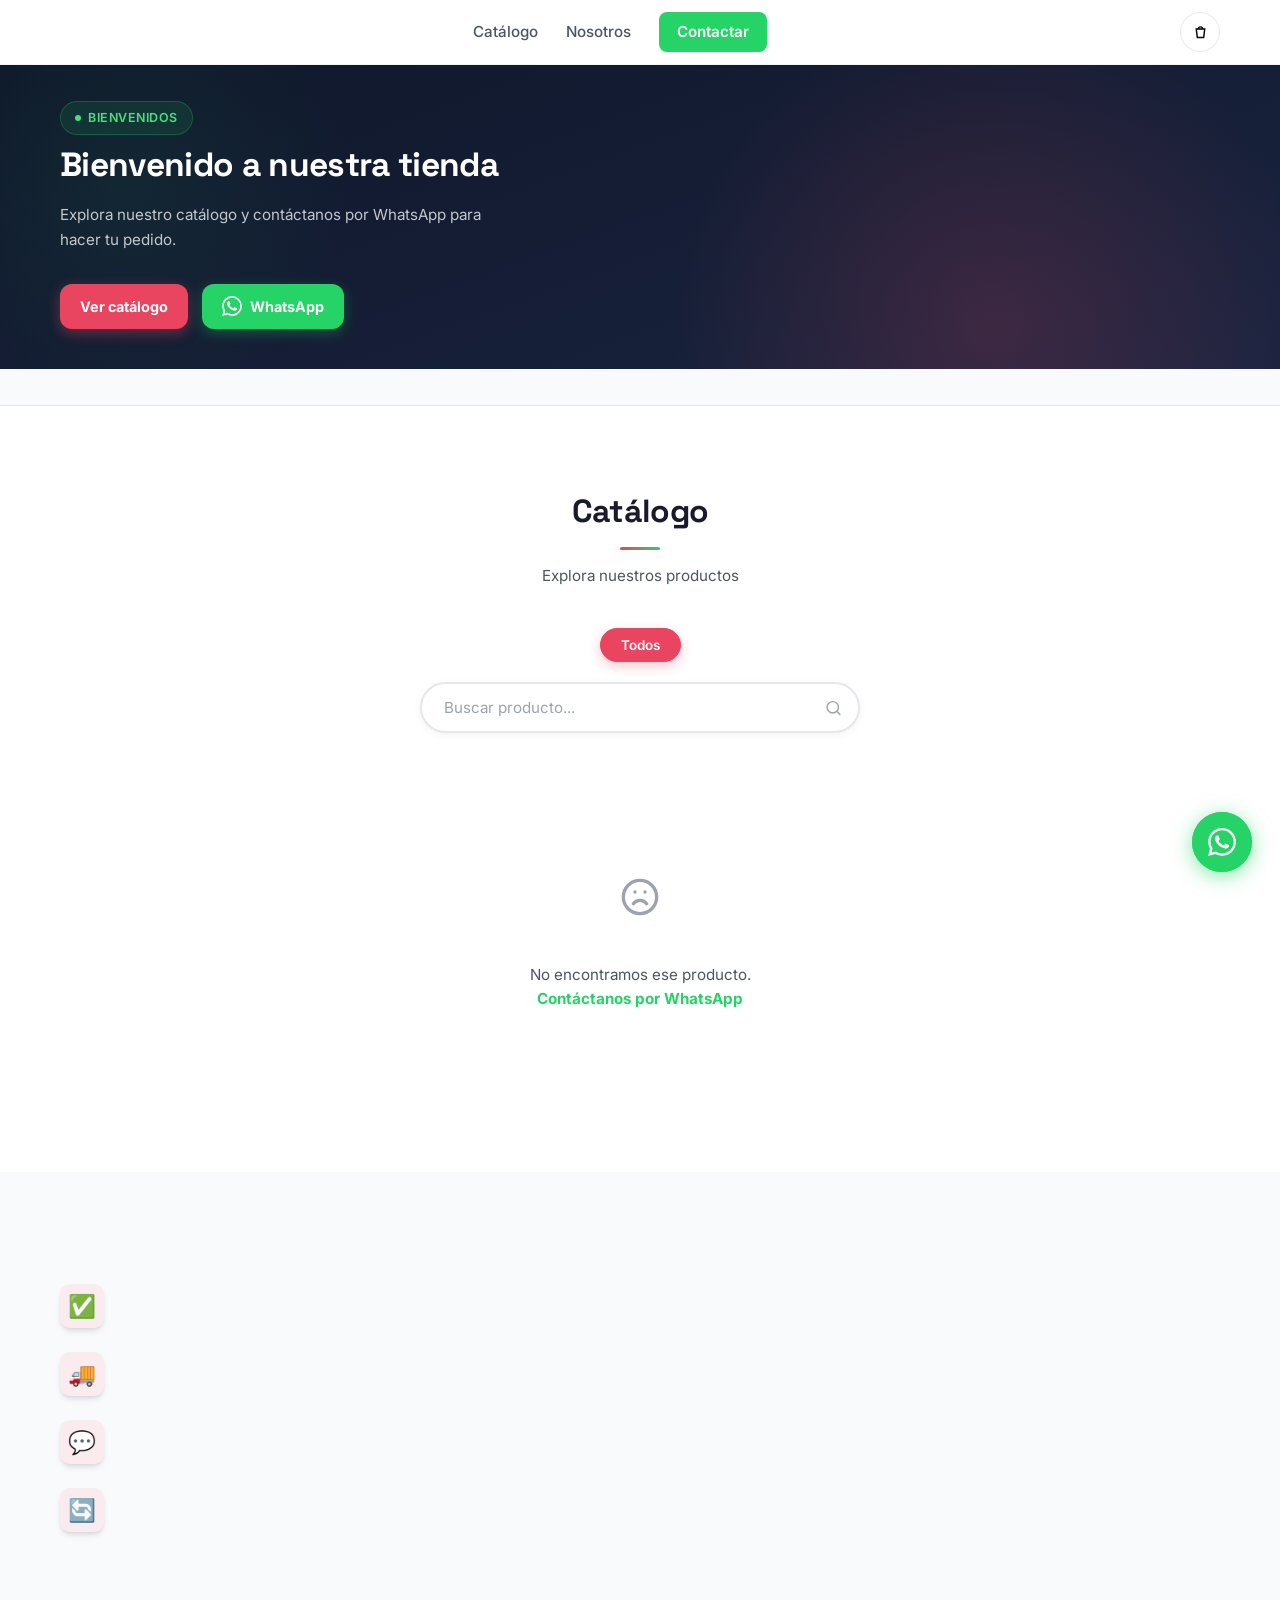
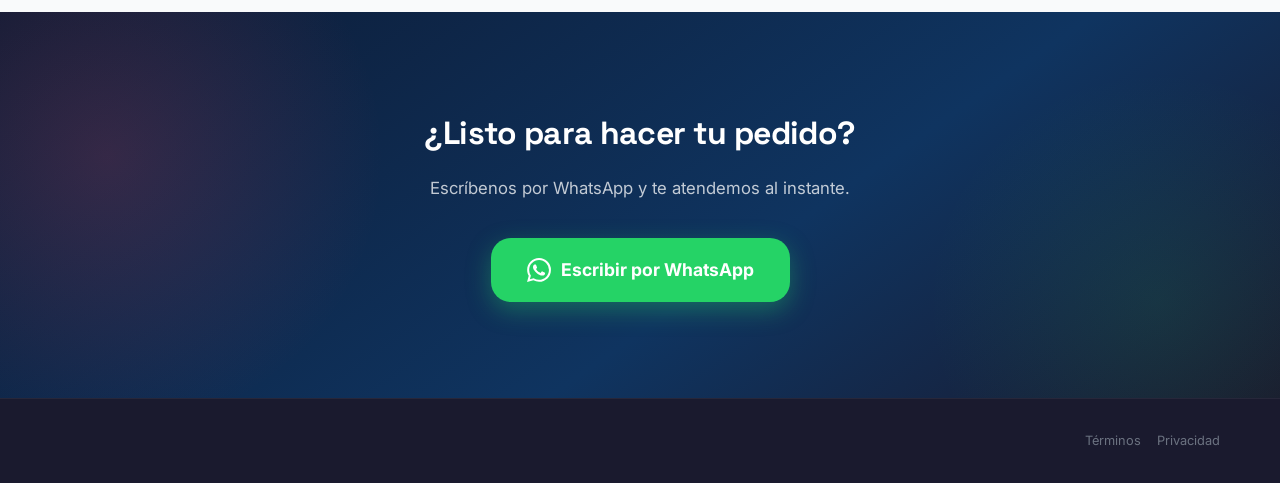
==== commit f0393a18: "feat: iconografía SVG propia en lugar de emojis en la interfaz - icons.js: set de 23 íconos de línea" ====
--- a/index.html
+++ b/index.html
@@ -98,7 +98,7 @@
       </div>
       <div class="search-bar">
         <input type="text" id="searchInput" placeholder="Buscar producto..." />
-        <span class="search-icon">🔍</span>
+        <span class="search-icon" data-icon="search" data-icon-size="17"></span>
       </div>
       <div class="products-grid" id="productsGrid">
         <div class="skeleton-card"><div class="skeleton-img"></div><div class="skeleton-body"><div class="skeleton-line"></div><div class="skeleton-line short"></div><div class="skeleton-line price"></div></div></div>
@@ -107,7 +107,7 @@
         <div class="skeleton-card"><div class="skeleton-img"></div><div class="skeleton-body"><div class="skeleton-line"></div><div class="skeleton-line short"></div><div class="skeleton-line price"></div></div></div>
       </div>
       <div class="empty-state" id="emptyState" style="display:none;">
-        <span>😕</span>
+        <span class="empty-ico" data-icon="frown" data-icon-size="40"></span>
         <p id="emptyMsg">No encontramos ese producto. <br/><a href="#" id="emptyWaLink" target="_blank">Contáctanos por WhatsApp</a></p>
       </div>
     </div>
@@ -233,6 +233,7 @@
   </a>
 
   <script src="supabase.js"></script>
+  <script src="icons.js"></script>
   <script src="app.js"></script>
 </body>
 </html>
--- a/styles.css
+++ b/styles.css
@@ -443,9 +443,12 @@
   right: 18px;
   top: 50%;
   transform: translateY(-50%);
-  font-size: .95rem;
+  display: flex;
+  align-items: center;
+  color: var(--gray-400);
   pointer-events: none;
 }
+.search-icon svg { display: block; }
 
 /* GRID */
 .products-grid {
@@ -623,6 +626,8 @@
 }
 
 .empty-state span { font-size: 3.5rem; display: block; margin-bottom: 20px; filter: grayscale(.3); }
+.empty-state .empty-ico { color: var(--gray-400); filter: none; }
+.empty-state .empty-ico svg { display: inline-block; }
 .empty-state p { color: var(--gray-600); font-size: .95rem; line-height: 1.6; }
 .empty-state a { color: var(--green); font-weight: 700; text-decoration: none; }
 .empty-state a:hover { text-decoration: underline; }
@@ -665,7 +670,7 @@
 .skeleton-line.price { width: 40%; height: 16px; margin-top: 16px; }
 
 .product-img-placeholder {
-  font-size: 3rem;
+  color: #94a3b8;
   display: flex;
   align-items: center;
   justify-content: center;
@@ -1212,6 +1217,12 @@
   content: attr(data-label);
   position: absolute;
   top: 8px; left: 8px;
+  /* Reset explícito: secciones como .hero traen un ::after decorativo
+     (círculo 500px) cuyas dimensiones se mezclaban con esta etiqueta */
+  right: auto; bottom: auto;
+  width: max-content; height: auto;
+  border-radius: 4px;
+  z-index: 40;
   background: rgba(233,69,96,.9);
   color: #fff;
   font-size: .7rem; font-weight: 700;
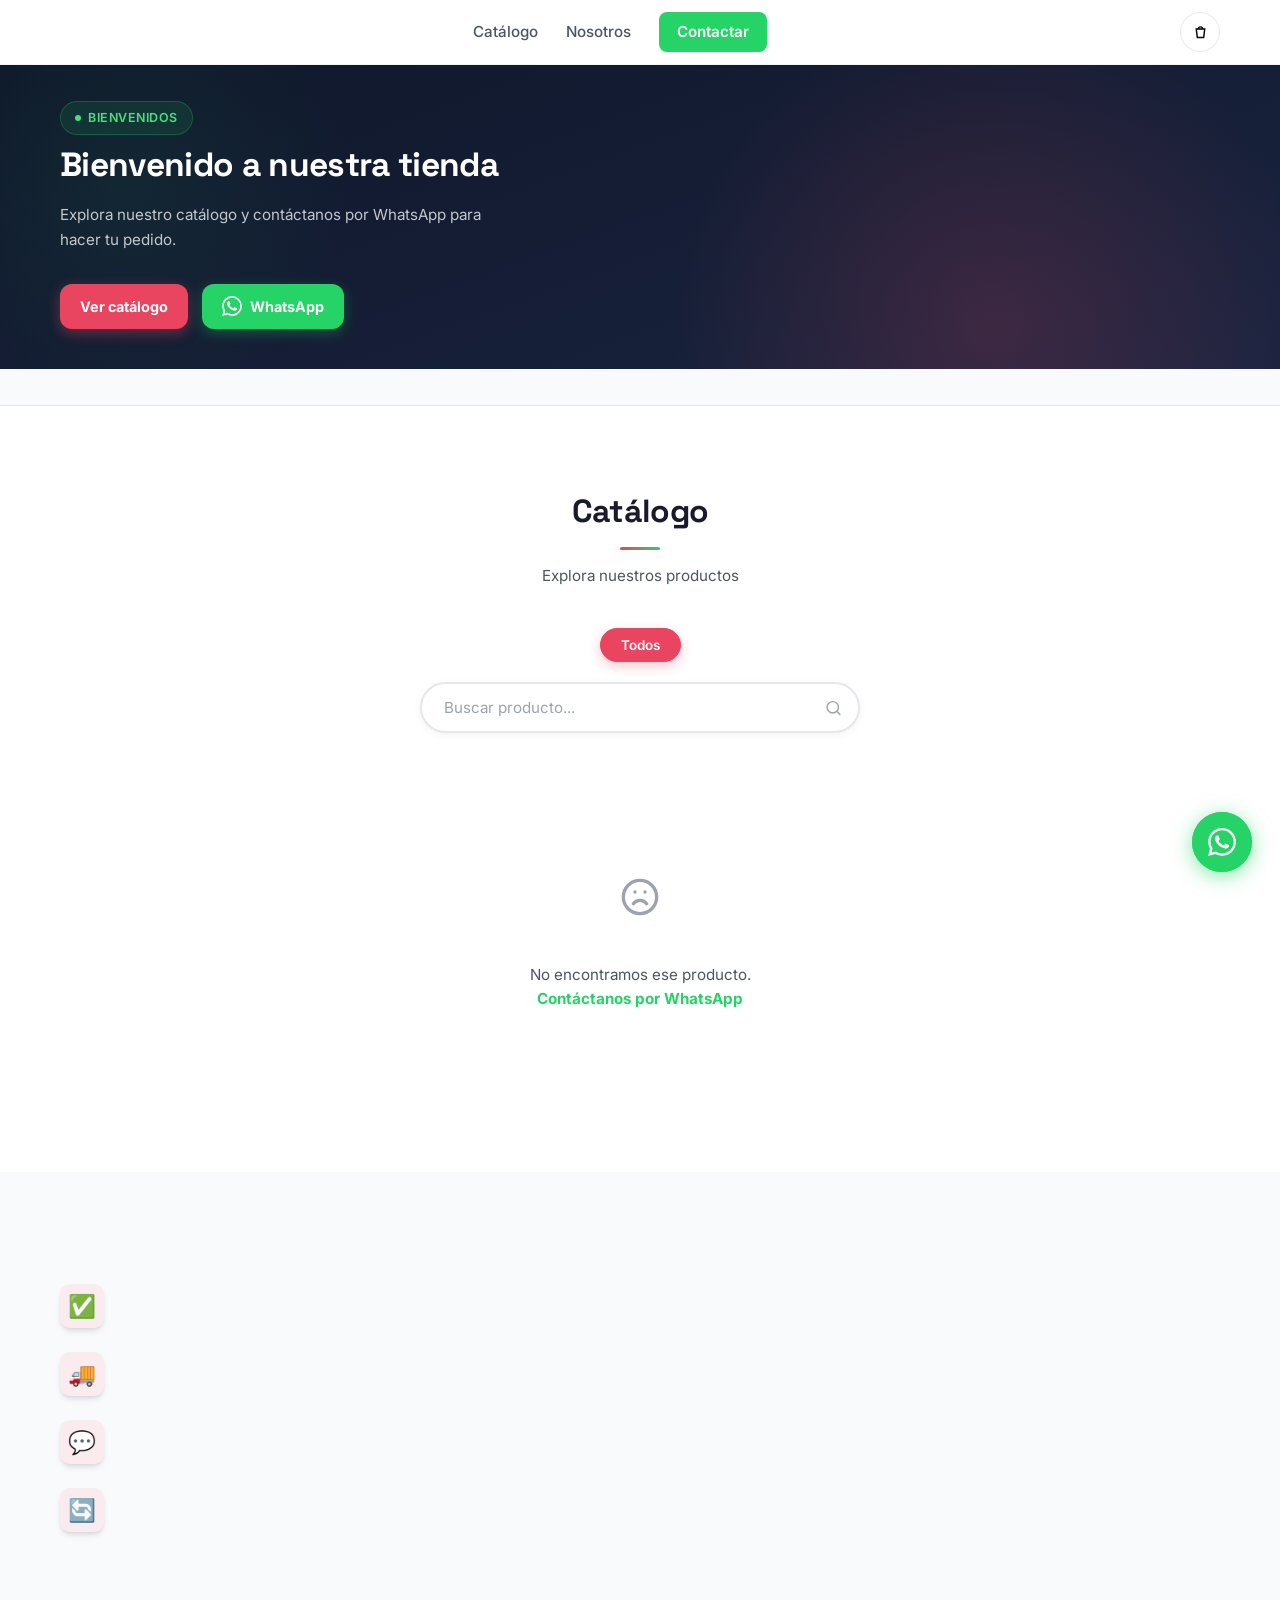
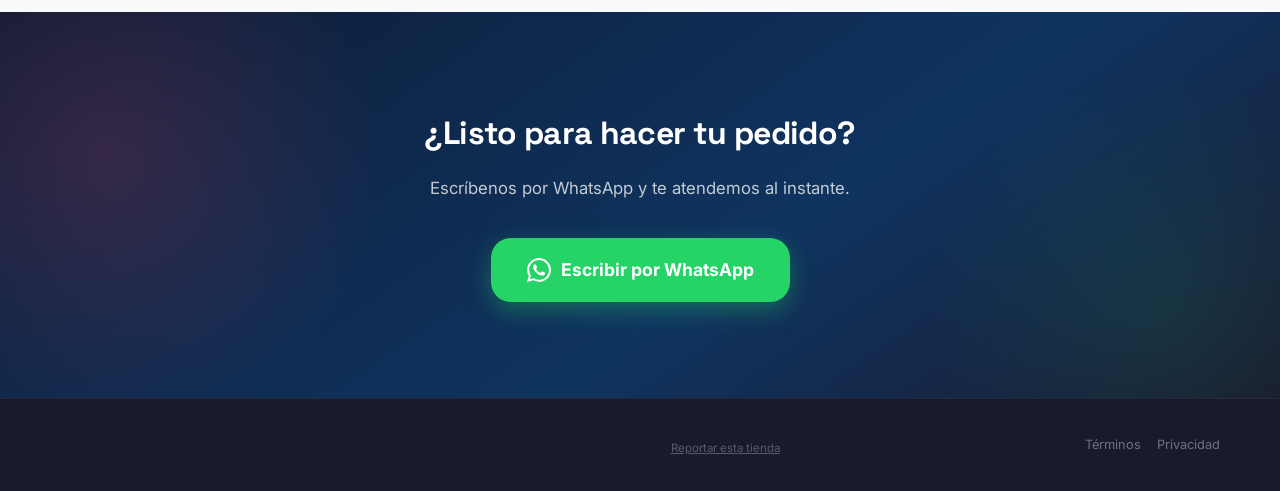
==== commit 7d0e584a: "feat: moderación de contenido (capas legal y operativa) - Términos: lista explícita de productos pro" ====
--- a/index.html
+++ b/index.html
@@ -18,6 +18,24 @@
   <link href="https://fonts.googleapis.com/css2?family=Inter:wght@400;500;600;700;800&family=Space+Grotesk:wght@500;700&display=swap" rel="stylesheet" />
   <link rel="icon" type="image/svg+xml" href="/brand/logo-icon.svg" />
   <link rel="stylesheet" href="styles.css" />
+  <!-- Pantalla de carga: oculta el contenido genérico hasta que la
+       personalización de la tienda (colores, textos, logo) esté aplicada -->
+  <style>
+    html.ps-boot body > * { visibility: hidden; }
+    html.ps-boot body::before { content: ""; position: fixed; inset: 0; background: #f7f8fc; z-index: 9998; }
+    html.ps-boot body::after {
+      content: ""; position: fixed; top: 50%; left: 50%;
+      width: 34px; height: 34px; margin: -17px 0 0 -17px;
+      border-radius: 50%; border: 3px solid #e3e7f0; border-top-color: #e94560;
+      animation: psSpin .7s linear infinite; z-index: 9999;
+    }
+    @keyframes psSpin { to { transform: rotate(360deg); } }
+  </style>
+  <script>
+    // Solo con JS activo (sin JS no hay quien la quite); red de seguridad a los 4s
+    document.documentElement.classList.add('ps-boot');
+    setTimeout(function () { document.documentElement.classList.remove('ps-boot'); }, 4000);
+  </script>
   <script src="https://cdn.jsdelivr.net/npm/@supabase/supabase-js@2"></script>
 </head>
 <body>
@@ -180,6 +198,7 @@
         <span class="logo-text" id="footerLogoText"></span>
       </div>
       <p id="footerCopy"></p>
+      <p style="margin-top:6px;"><a id="reportStoreLink" href="#" style="font-size:.72rem;color:inherit;opacity:.55;text-decoration:underline;">Reportar esta tienda</a></p>
       <div style="display:flex;gap:16px;flex-wrap:wrap;">
         <a href="/terms.html" style="color:#6b7280;font-size:.8rem;text-decoration:none;" target="_blank">Términos</a>
         <a href="/privacy.html" style="color:#6b7280;font-size:.8rem;text-decoration:none;" target="_blank">Privacidad</a>
@@ -213,12 +232,17 @@
   <div class="cart-bar" id="cartBar">
     <div class="cart-bar-count"><span id="cartCount"></span><small id="cartTotalSmall"></small></div>
     <button class="btn-open-cart" id="btnOpenCart">Ver pedido</button>
-    <button class="btn-clear-cart" id="btnClearCart" title="Vaciar pedido" aria-label="Vaciar pedido">✕</button>
+    <button class="btn-clear-cart" id="btnClearCart" title="Ocultar aviso" aria-label="Ocultar aviso">✕</button>
   </div>
   <div class="cart-overlay" id="cartOverlay" role="dialog" aria-modal="true" aria-label="Tu pedido">
     <div class="cart-panel">
-      <h3>Tu pedido</h3>
+      <div class="cart-panel-head">
+        <h3>Tu pedido</h3>
+        <button type="button" class="btn-empty-cart" id="btnEmptyCart">Vaciar</button>
+      </div>
       <div class="cart-items" id="cartItems"></div>
+      <div id="cartCustomer"></div>
+      <div id="cartPayment" style="display:none;"></div>
       <div class="cart-total-row"><span>Total</span><strong id="cartTotal"></strong></div>
       <a class="btn-send-cart" id="btnSendCart" target="_blank" rel="noopener">
         <svg width="18" height="18" viewBox="0 0 24 24" fill="currentColor" aria-hidden="true"><path d="M17.472 14.382c-.297-.149-1.758-.867-2.03-.967-.273-.099-.471-.148-.67.15-.197.297-.767.966-.94 1.164-.173.199-.347.223-.644.075-.297-.15-1.255-.463-2.39-1.475-.883-.788-1.48-1.761-1.653-2.059-.173-.297-.018-.458.13-.606.134-.133.298-.347.446-.52.149-.174.198-.298.298-.497.099-.198.05-.371-.025-.52-.075-.149-.669-1.612-.916-2.207-.242-.579-.487-.5-.669-.51-.173-.008-.371-.01-.57-.01-.198 0-.52.074-.792.372-.272.297-1.04 1.016-1.04 2.479 0 1.462 1.065 2.875 1.213 3.074.149.198 2.096 3.2 5.077 4.487.709.306 1.262.489 1.694.625.712.227 1.36.195 1.871.118.571-.085 1.758-.719 2.006-1.413.248-.694.248-1.289.173-1.413-.074-.124-.272-.198-.57-.347m-5.421 7.403h-.004a9.87 9.87 0 01-5.031-1.378l-.361-.214-3.741.982.998-3.648-.235-.374a9.86 9.86 0 01-1.51-5.26c.001-5.45 4.436-9.884 9.888-9.884 2.64 0 5.122 1.03 6.988 2.898a9.825 9.825 0 012.893 6.994c-.003 5.45-4.437 9.884-9.885 9.884m8.413-18.297A11.815 11.815 0 0012.05 0C5.495 0 .16 5.335.157 11.892c0 2.096.547 4.142 1.588 5.945L.057 24l6.305-1.654a11.882 11.882 0 005.683 1.448h.005c6.554 0 11.89-5.335 11.893-11.893a11.821 11.821 0 00-3.48-8.413z"/></svg>
--- a/styles.css
+++ b/styles.css
@@ -1372,3 +1372,69 @@
   animation: spot-pop var(--motion-base) var(--ease-spring);
 }
 @keyframes spot-pop { 0% { transform: scale(.4); } 70% { transform: scale(1.15); } 100% { transform: scale(1); } }
+
+/* ── Grupos de opciones (combos) ── */
+.choose-hint {
+  font-size: .66rem; font-weight: 700; letter-spacing: .04em; text-transform: uppercase;
+  background: rgba(233,69,96,.1); color: #e94560;
+  border-radius: 99px; padding: 2px 9px; margin-left: 8px; vertical-align: 2px;
+}
+.btn-needs-options { opacity: .5; }
+.og-missing { color: #e94560 !important; animation: og-shake .4s ease; }
+@keyframes og-shake { 25% { transform: translateX(-4px); } 75% { transform: translateX(4px); } }
+@media (prefers-reduced-motion: reduce) { .og-missing { animation: none; } }
+
+.choose-hint-opt { background: rgba(148,163,184,.14); color: #94a3b8; }
+.modal-size[data-mode="remove"].selected {
+  text-decoration: line-through;
+  background: rgba(148,163,184,.18);
+  border-color: #64748b;
+  color: #94a3b8;
+}
+
+.opt-delta { font-size: .72em; font-weight: 700; opacity: .75; margin-left: 2px; }
+.price-from { font-size: .62em; font-weight: 600; color: var(--gray-400); text-transform: uppercase; letter-spacing: .04em; }
+
+/* ── Barra de pedido temporal ── */
+.cart-panel-head { display: flex; align-items: center; justify-content: space-between; margin-bottom: 4px; }
+.cart-panel-head h3 { margin: 0; }
+.btn-empty-cart {
+  background: none; border: none; color: var(--gray-400); font-size: .78rem; font-weight: 600;
+  cursor: pointer; padding: 4px 6px; text-decoration: underline; font-family: inherit;
+}
+.btn-empty-cart:hover { color: #c22844; }
+
+/* ── Inventario en el catálogo ── */
+.stock-chip {
+  position: absolute; top: 10px; right: 10px; z-index: 2;
+  font-size: .62rem; font-weight: 800; letter-spacing: .05em; text-transform: uppercase;
+  padding: 4px 10px; border-radius: 99px;
+}
+.stock-chip.out { background: rgba(15,23,42,.85); color: #f8fafc; }
+.stock-chip.low { background: #ffb454; color: #431407; }
+.sold-out-label { opacity: .55; cursor: default; pointer-events: none; }
+.product-card:has(.stock-chip.out) .product-image img { filter: grayscale(.7); opacity: .75; }
+.modal-soldout { display: inline-block; background: rgba(15,23,42,.08); color: var(--gray-600); font-size: .78rem; font-weight: 700; border-radius: 99px; padding: 4px 12px; margin: 6px 0 2px; }
+.modal-lowstock { display: inline-block; background: rgba(255,180,84,.18); color: #b45309; font-size: .78rem; font-weight: 700; border-radius: 99px; padding: 4px 12px; margin: 6px 0 2px; }
+
+/* ── Método de pago en el carrito ── */
+.cart-pay-label { font-weight: 700; font-size: .85rem; margin: 14px 0 8px; color: var(--gray-800); }
+.cart-customer { margin-top: 4px; }
+.modal-body .cart-customer { margin-top: 16px; }
+.cart-field {
+  width: 100%; border: 1.5px solid #e5e7eb; border-radius: 10px;
+  padding: 10px 12px; margin-bottom: 8px; font-family: inherit;
+  font-size: .85rem; color: var(--gray-800); background: #fff;
+  transition: border-color .18s; resize: none;
+}
+.cart-field:focus { outline: none; border-color: var(--accent, #e94560); }
+.cart-field::placeholder { color: #9ca3af; }
+.cart-field.field-missing { border-color: #c22844; animation: og-shake .4s ease; }
+.cart-pay-label.pay-missing { color: #c22844; animation: og-shake .4s ease; }
+.cart-pay-chips { display: flex; flex-wrap: wrap; gap: 8px; margin-bottom: 6px; }
+.cart-pay-chip {
+  border: 1.5px solid var(--gray-200); background: #fff; border-radius: 99px;
+  padding: 8px 15px; font-size: .8rem; font-weight: 600; color: var(--gray-600);
+  cursor: pointer; font-family: inherit; transition: border-color .15s, background .15s;
+}
+.cart-pay-chip.selected { border-color: var(--accent, #e94560); background: var(--accent, #e94560); color: #fff; }
